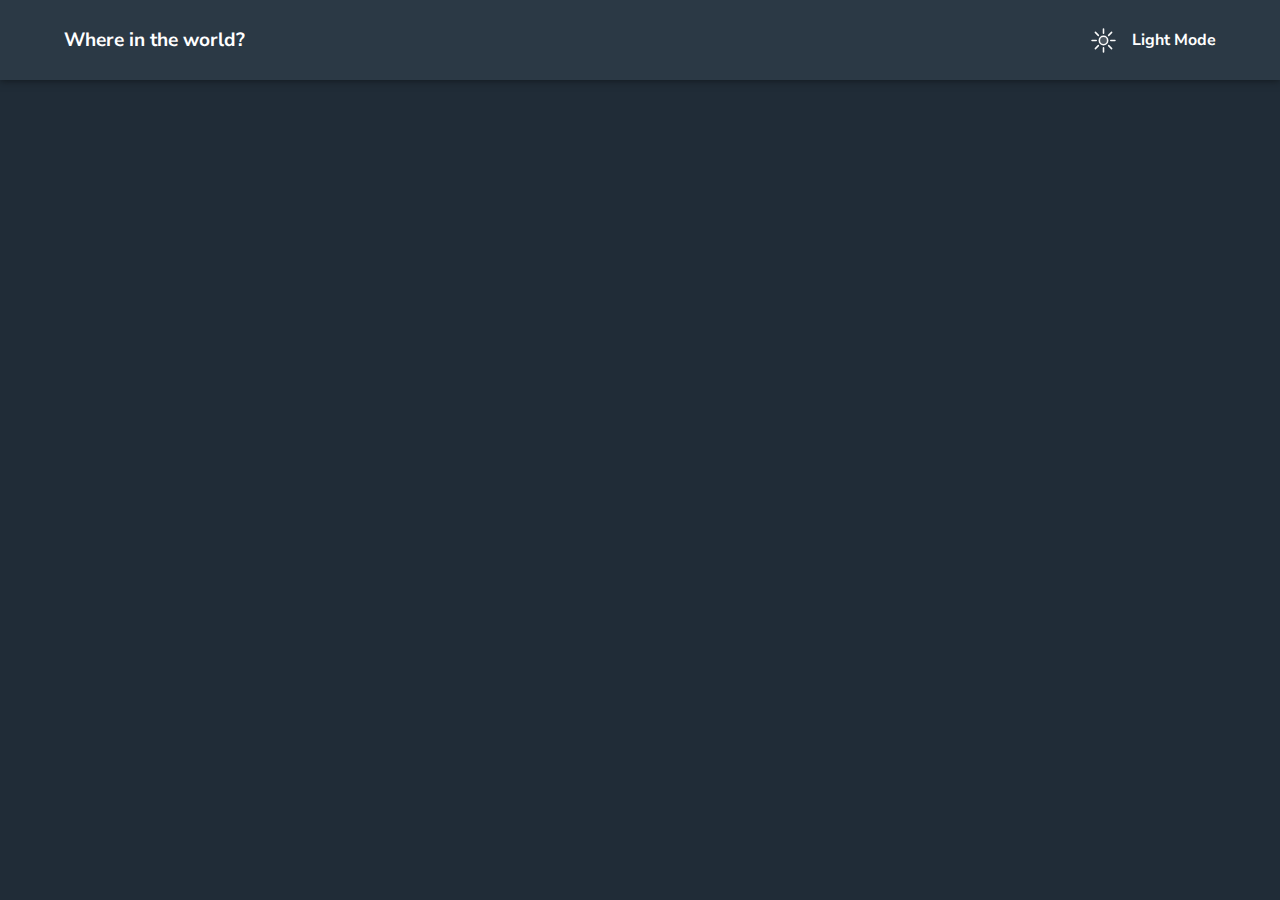
==== javascript/countries/client/countries.html @ f8c2cb13 "feat: page navigation for countries" ====
<html>
  <head>
    <link rel="preconnect" href="https://fonts.googleapis.com" />
    <link rel="preconnect" href="https://fonts.gstatic.com" crossorigin />
    <link
      href="https://fonts.googleapis.com/css2?family=Montserrat:ital,wght@0,100..900;1,100..900&family=Nunito+Sans:ital,opsz,wght@0,6..12,200..1000;1,6..12,200..1000&family=Roboto:ital,wght@0,100..900;1,100..900&display=swap"
      rel="stylesheet"
    />
    <link rel="stylesheet" href="./index.css" />
    <script src="./index.js" defer></script>
  </head>
  <body>
    <header class="navigation-bar">
      <nav class="navigation-bar-container">
        <h3 class="navigation-bar-left">Where in the world?</h3>
        <div class="navigation-bar-right">
          <button class="navigation-bar-right__button" onclick="changeTheme()">
            <img
              id="navigation-bar-right__button-mode"
              class="navigation-bar-right__button-mode"
              src="./assets/light-mode.svg"
            />
          </button>
          <h6
            id="navigation-bar-right__text"
            class="navigation-bar-right__text"
          >
            Light Mode
          </h6>
        </div>
      </nav>
    </header>
  </body>
</html>
---- javascript/countries/client/index.css ----
* {
  margin: 0;
  padding: 0;
  box-sizing: inherit;
  overflow-x: hidden;
  font-family: Nunito Sans;
}

body {
  --color-primary: hsl(209, 23%, 22%);
  --color-primary-contrast: hsl(207, 26%, 17%);
  --color-secondary: hsl(200, 15%, 8%);
  --color-text: hsl(0, 0%, 100%);
  --color-shadow: hsl(207, 24%, 8%);
  background-color: var(--color-primary-contrast);
}

body.light {
  --color-primary: hsl(0, 0%, 100%);
  --color-primary-contrast: hsl(0, 0%, 98%);
  --color-secondary: hsl(0, 0%, 52%);
  --color-text: hsl(200, 15%, 8%);
  --color-shadow: hsl(207, 24%, 8%);
}

.navigation-bar {
  display: block;
  background-color: var(--color-primary);
  height: 5rem;
  width: 100%;
  display: flex;
  box-shadow: 0 0 8px var(--color-shadow);
  overflow: visible;

  .navigation-bar-container {
    width: 90%;
    max-width: 1280px;
    margin: 0 auto;
    display: flex;
    justify-content: space-between;
    align-items: center;

    .navigation-bar-left {
      color: var(--color-text);
      font-size: larger;
    }

    .navigation-bar-right {
      display: flex;
      align-items: center;
      gap: 1rem;

      .navigation-bar-right__button {
        border: none;
        background-color: transparent;
        height: 25px;
        width: 25px;
        cursor: pointer;

        .navigation-bar-right__button-mode {
          height: 100%;
          width: 100%;
        }
      }

      .navigation-bar-right__text {
        color: var(--color-text);
        font-size: medium;
      }
    }
  }
}

main {
  background-color: var(--color-primary-contrast);
  overflow: visible;
}

.container {
  width: 90%;
  max-width: 1280px;
  margin: 0 auto;
  overflow: visible;
  margin-top: 3rem;

  .filter-options {
    width: 100%;
    display: flex;
    flex-wrap: wrap;
    justify-content: space-between;
    align-items: center;
    gap: 1.5rem 5rem;
    overflow: visible;

    .filter-options-search {
      background-color: var(--color-primary);
      box-shadow: 0 0 8px var(--color-shadow);
      height: 2.5rem;
      width: 20rem;
      border-radius: 5px;
      display: flex;
      align-items: center;
      padding: 0 1rem;
      gap: 1rem;
      overflow: visible;

      .filter-options-search__icon {
        height: 25px;
        width: 25px;
      }

      .filter-options-search__text {
        height: 100%;
        width: 100%;
        color: var(--color-text);
        background-color: var(--color-primary);
        border: none;

        &::placeholder {
          color: var(--color-text);
        }
      }
    }
    .filter-options-region {
      width: 10rem;
      height: 2.5rem;
      background-color: var(--color-primary);
      box-shadow: 0 0 8px var(--color-shadow);
      color: var(--color-text);
      border-radius: 5px;
      outline: none;
      display: flex;
      align-items: center;
      padding: 0 1rem;
    }
  }

  .country-cards {
    display: flex;
    flex-wrap: wrap;
    justify-content: center;
    margin: 3rem 0;
    gap: 2.5rem;
    overflow: visible;

    .country-cards__paper {
      width: calc((1280px - 7.5rem) / 4);
      border-radius: 5px;
      background-color: var(--color-primary);
      color: var(--color-text);
      box-shadow: 0 0 8px var(--color-shadow);
      cursor: pointer;

      .country-cards__paper-flag {
        height: 10rem;
        width: 100%;
        object-fit: cover;
      }

      .country-cards__paper-details {
        margin: 1.25rem 0 1.25rem 1.25rem;
        display: flex;
        flex-direction: column;
        gap: 5px;

        .country-cards__paper-details-population {
          margin-top: 10px;
        }
        .country-cards__paper-details-population,
        .country-cards__paper-details-region,
        .country-cards__paper-details-capital {
          display: flex;
          font-weight: lighter;
          gap: 0.5rem;
        }
      }

      &:hover {
        scale: 105%;
      }
    }
  }
}
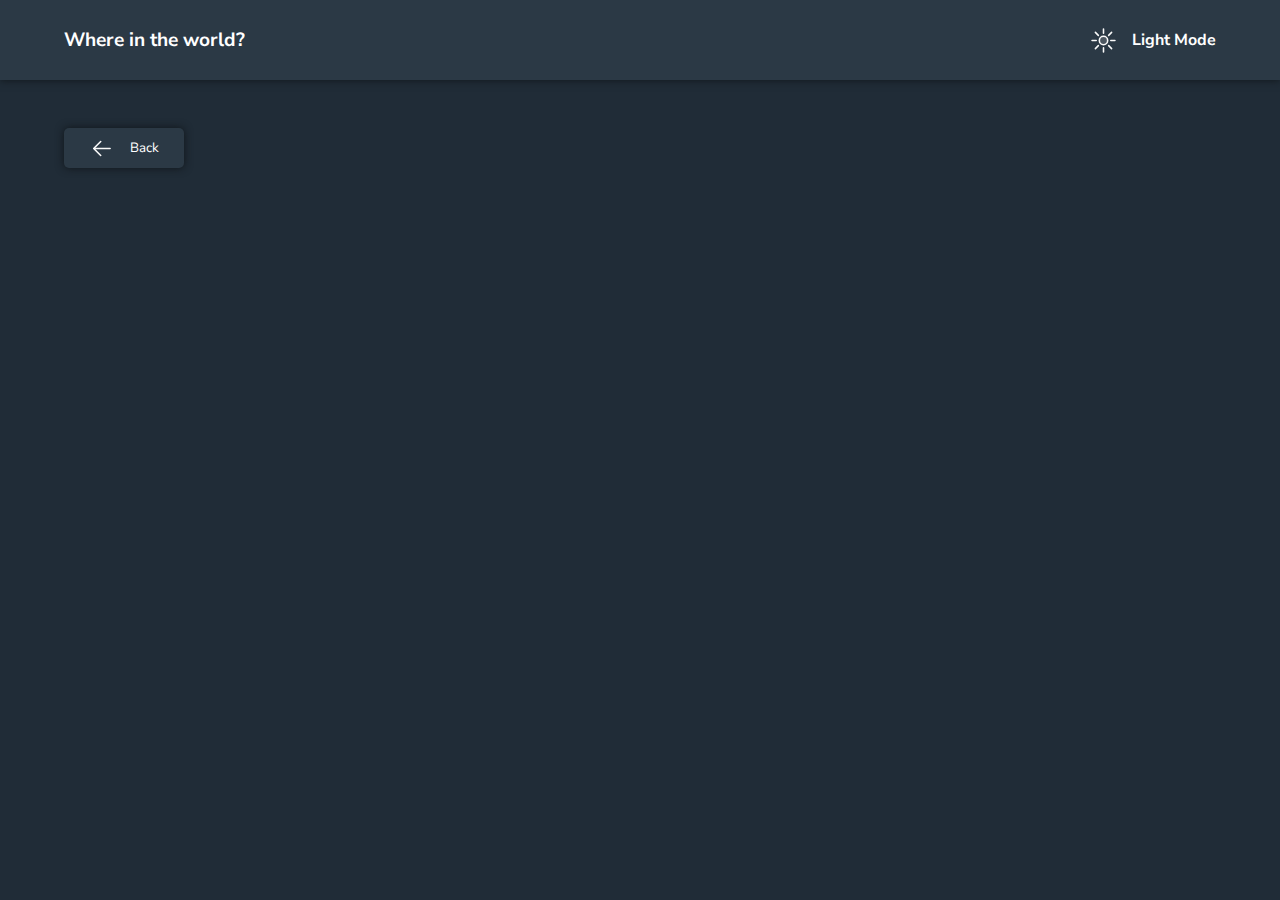
==== commit 8019c4e2: "fix: maintaining theme state between pages" ====
--- a/javascript/countries/client/countries.html
+++ b/javascript/countries/client/countries.html
@@ -7,7 +7,7 @@
       rel="stylesheet"
     />
     <link rel="stylesheet" href="./index.css" />
-    <script src="./index.js" defer></script>
+    <script src="./countries.js" defer></script>
   </head>
   <body>
     <header class="navigation-bar">
@@ -30,5 +30,17 @@
         </div>
       </nav>
     </header>
+    <main>
+      <div class="container">
+        <button id="previous-page__button" class="previous-page__button" onclick="navigateHomePage()">
+          <img
+            src="./assets/back-light-mode.svg"
+            id="back__icon"
+            class="back__icon"
+          />
+          Back
+        </button>
+      </div>
+    </main>
   </body>
 </html>
--- a/javascript/countries/client/index.css
+++ b/javascript/countries/client/index.css
@@ -180,4 +180,24 @@
       }
     }
   }
-}
+
+  .previous-page__button {
+    width: 7.5rem;
+    height: 2.5rem;
+    cursor: pointer;
+    display: flex;
+    justify-content: center;
+    align-items: center;
+    gap: 1rem;
+    border: none;
+    border-radius: 5px;
+    background-color: var(--color-primary);
+    box-shadow: 0 0 8px var(--color-shadow);
+    color: var(--color-text);
+
+    .back__icon {
+      height: 25px;
+      width: 25px;
+    }
+  }
+}
